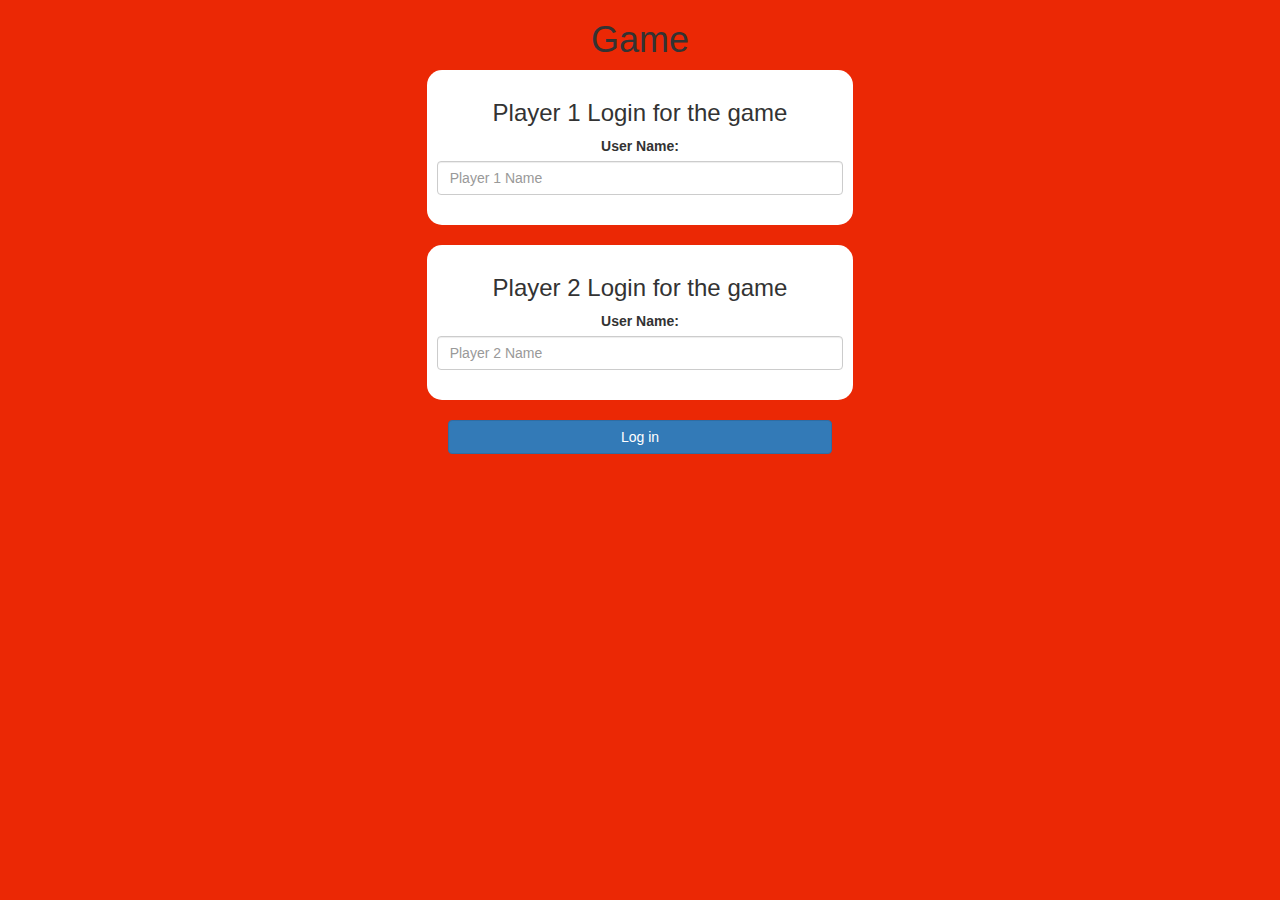
==== index.html @ afd73c20 "Add files via upload" ====
<!DOCTYPE html>
<html>
<head>
	<title>The Math Quiz!</title>

<meta name="viewport" content="width=device-width, initial-scale=1">
<link rel="stylesheet" href="https://maxcdn.bootstrapcdn.com/bootstrap/3.4.0/css/bootstrap.min.css">
<script src="https://ajax.googleapis.com/ajax/libs/jquery/3.4.1/jquery.min.js"></script>
<script src="https://maxcdn.bootstrapcdn.com/bootstrap/3.4.0/js/bootstrap.min.js"></script>

<link rel="stylesheet" type="text/css" href="quiz_game.css">

<script src="quiz_game_login.js"></script>
</head>
<body>
<center>
<h1>
Game	
</h1>
<div class="col-lg-4 col-sm-8 col-xs-11 login_div1"> 
	<h3 >Player 1 Login for the game</h3> 
	<label >User Name:</label> 
	<input type="text" id="player1_name_input" class="form-control" placeholder="Player 1 Name"> 
	<br> 
</div>
<br>
<div class="col-lg-4 col-sm-8 col-xs-11 login_div2"> 
	<h3 >Player 2 Login for the game</h3> 
	<label >User Name:</label> 
	<input type="text" id="player2_name_input" class="form-control" placeholder="Player 2 Name"> 
	<br> 

</div>
<br>
<button style="width:30%" class="btn btn-primary" onclick="addUser()">Log in</button>



</center>
</body>
</html>
---- quiz_game.css ----
body
{
	background: rgb(235, 40, 5);
}

	.login_div1 , .login_div2
	{
		background: white;
		padding: 10px;
		float: none;
		border-radius: 15px;
	}


#player1_name , #player2_name
{
	display: inline-block;
	margin-left: 20px;
}
#word
{
	width: 60%;
}
#word_display
{
	letter-spacing: 5px;
}
#output
{
background: white;
border-radius: 10px;
border-top: 10px solid #AA4465;
padding: 10px;
float: none;
text-align: left;
}
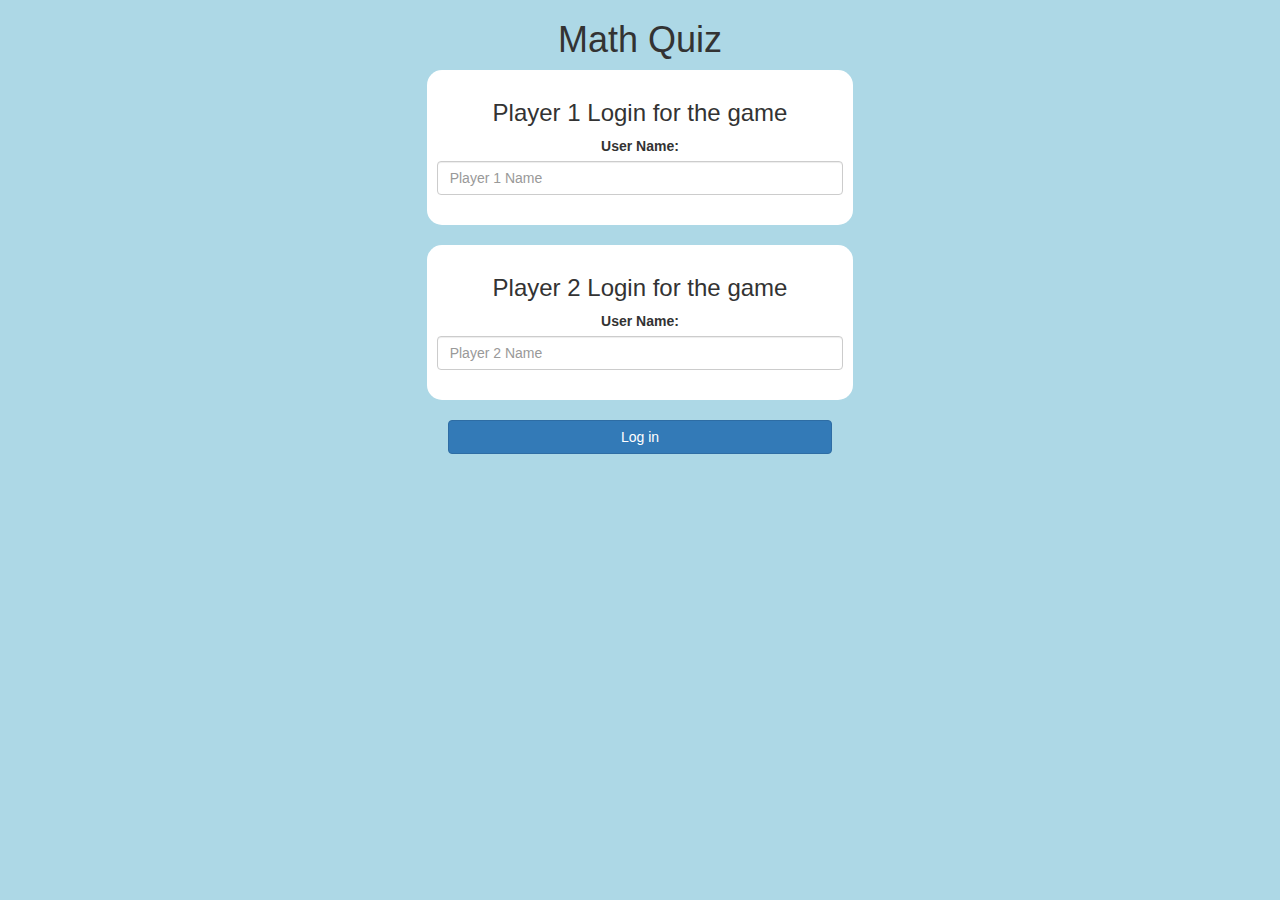
==== commit 8ad44354: "Add files via upload" ====
--- a/index.html
+++ b/index.html
@@ -1,21 +1,21 @@
 <!DOCTYPE html>
 <html>
 <head>
-	<title>The Math Quiz!</title>
+	<title>Math Quiz</title>
 
 <meta name="viewport" content="width=device-width, initial-scale=1">
 <link rel="stylesheet" href="https://maxcdn.bootstrapcdn.com/bootstrap/3.4.0/css/bootstrap.min.css">
 <script src="https://ajax.googleapis.com/ajax/libs/jquery/3.4.1/jquery.min.js"></script>
 <script src="https://maxcdn.bootstrapcdn.com/bootstrap/3.4.0/js/bootstrap.min.js"></script>
 
-<link rel="stylesheet" type="text/css" href="quiz_game.css">
+<link rel="stylesheet" type="text/css" href="game.css">
 
-<script src="quiz_game_login.js"></script>
+<script src="game_login.js"></script>
 </head>
 <body>
 <center>
 <h1>
-Game	
+Math Quiz	
 </h1>
 <div class="col-lg-4 col-sm-8 col-xs-11 login_div1"> 
 	<h3 >Player 1 Login for the game</h3> 
--- a/game.css
+++ b/game.css
@@ -0,0 +1,36 @@
+body
+{
+	background: lightblue;
+}
+
+	.login_div1 , .login_div2
+	{
+		background: white;
+		padding: 10px;
+		float: none;
+		border-radius: 15px;
+	}
+
+
+#player1_name , #player2_name
+{
+	display: inline-block;
+	margin-left: 20px;
+}
+#word
+{
+	width: 60%;
+}
+#word_display
+{
+	letter-spacing: 5px;
+}
+#output
+{
+background: white;
+border-radius: 10px;
+border-top: 10px solid #AA4465;
+padding: 10px;
+float: none;
+text-align: left;
+}
